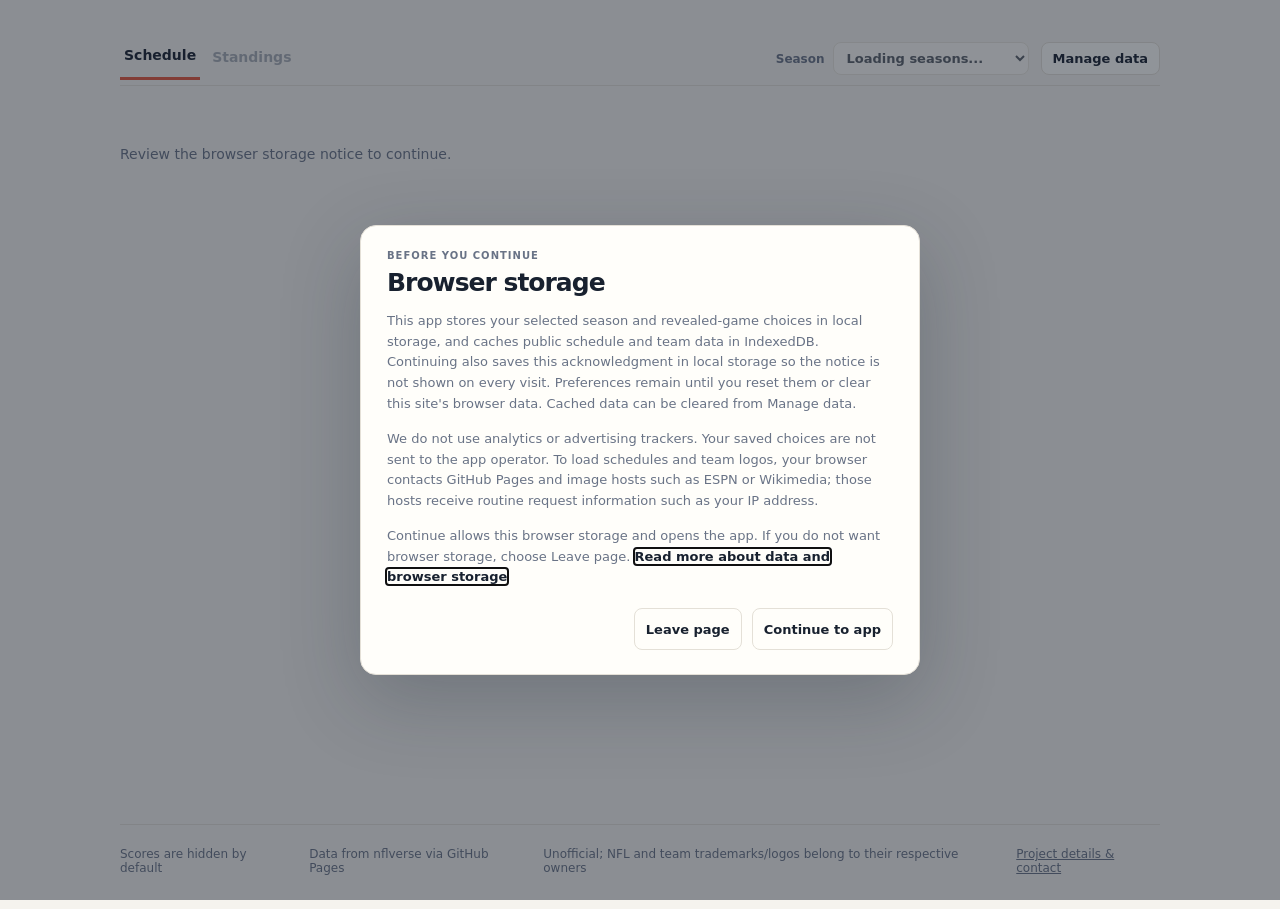
==== index.html @ cc8993b1 "Add first-use browser storage notice" ====
<!doctype html>
<html lang="en">
<head>
  <meta charset="utf-8">
  <meta name="viewport" content="width=device-width, initial-scale=1">
  <meta name="description" content="Browse NFL games without revealing results by default.">
  <title>NFL Spoiler-Free</title>
  <link rel="icon" type="image/svg+xml" href="./favicon.svg">
  <link rel="stylesheet" href="./styles.css">
</head>
<body>
  <main class="app-shell" id="app">
    <nav class="view-nav" aria-label="Season views">
      <div class="view-tabs" role="tablist" aria-label="Season view">
        <button class="view-tab is-active" type="button" role="tab" data-view="schedule" aria-selected="true">Schedule</button>
        <button class="view-tab" type="button" role="tab" data-view="standings" aria-selected="false">Standings</button>
      </div>
      <div class="nav-tools">
        <label class="season-picker">
          <span>Season</span>
          <select id="season-select" aria-label="Season" disabled>
            <option value="" selected>Loading seasons...</option>
          </select>
        </label>
        <button class="manage-data-button" id="manage-data" type="button" aria-haspopup="dialog" aria-controls="data-dialog">Manage data</button>
      </div>
    </nav>

    <div id="loading" class="loading-state" role="status">Loading NFL data...</div>
    <div id="error" class="error-state" role="alert" hidden></div>
    <div id="content" hidden></div>

    <dialog class="data-dialog storage-notice-dialog" id="storage-notice" aria-labelledby="storage-notice-title" aria-describedby="storage-notice-description">
      <header class="data-dialog-header">
        <div>
          <p class="eyebrow">Before you continue</p>
          <h2 id="storage-notice-title">Browser storage</h2>
        </div>
      </header>
      <div class="data-dialog-content">
        <div id="storage-notice-description">
          <p>This app stores your selected season and revealed-game choices in local storage, and caches public schedule and team data in IndexedDB. Continuing also saves this acknowledgment in local storage so the notice is not shown on every visit. Preferences remain until you reset them or clear this site's browser data. Cached data can be cleared from Manage data.</p>
          <p>We do not use analytics or advertising trackers. Your saved choices are not sent to the app operator. To load schedules and team logos, your browser contacts GitHub Pages and image hosts such as ESPN or Wikimedia; those hosts receive routine request information such as your IP address.</p>
          <p>Continue allows this browser storage and opens the app. If you do not want browser storage, choose Leave page. <a href="https://github.com/zapster/nfl-spoilerfree#data-source-and-cache" target="_blank" rel="noopener noreferrer">Read more about data and browser storage</a>.</p>
        </div>
        <div class="storage-notice-actions">
          <button class="data-action-button" id="leave-storage-notice" type="button">Leave page</button>
          <button class="data-action-button" id="continue-storage-notice" type="button">Continue to app</button>
        </div>
      </div>
    </dialog>

    <dialog class="data-dialog" id="data-dialog" aria-labelledby="data-dialog-title">
      <header class="data-dialog-header">
        <div>
          <p class="eyebrow">Browser storage</p>
          <h2 id="data-dialog-title">Manage data</h2>
        </div>
        <button class="dialog-close" id="close-data-dialog" type="button" aria-label="Close manage data dialog">Close</button>
      </header>
      <div class="data-dialog-content">
        <section class="data-action">
          <div>
            <h3>Export selections</h3>
            <p>Download a JSON backup of revealed game selections for all seasons. Scores and schedules are not included.</p>
          </div>
          <button class="data-action-button" id="export-data" type="button">Export JSON</button>
        </section>
        <section class="data-action data-import">
          <div>
            <h3>Import selections</h3>
            <p>Merge a JSON backup with selections already saved in this browser. Existing reveals are kept.</p>
          </div>
          <label class="file-picker">
            <span>Choose JSON backup</span>
            <input id="import-data" type="file" accept="application/json,.json">
          </label>
        </section>
        <section class="data-action data-cache">
          <div>
            <h3>Clear downloaded data cache</h3>
            <p>Remove the cached manifest and season CSVs from IndexedDB. The current view stays loaded; data is downloaded and cached again as needed.</p>
          </div>
          <button class="data-action-button" id="clear-cache" type="button">Clear cache</button>
        </section>
        <section class="data-action data-reset">
          <div>
            <h3>Reset saved selections</h3>
            <p>Remove revealed-game selections for every season and the saved season choice from this browser. The downloaded schedule cache is retained.</p>
          </div>
          <button class="data-action-button danger-button" id="reset-data" type="button">Reset selections</button>
        </section>
        <p class="data-status" id="data-status" role="status" aria-live="polite"></p>
      </div>
    </dialog>

    <dialog class="team-dialog" id="team-dialog" aria-labelledby="team-dialog-title" aria-describedby="team-dialog-description">
      <header class="team-dialog-header">
        <div class="team-dialog-heading">
          <span class="team-dialog-logo" id="team-dialog-logo"></span>
          <div>
            <p class="eyebrow" id="team-dialog-season">2025 regular season</p>
            <h2 id="team-dialog-title">Team games</h2>
            <p class="team-dialog-description" id="team-dialog-description">Regular-season games are grouped by week. Score visibility follows your saved reveals.</p>
          </div>
        </div>
        <button class="dialog-close" id="close-team-dialog" type="button" aria-label="Close team games">Close</button>
      </header>
      <div class="team-dialog-content" id="team-games-list"></div>
    </dialog>
  </main>

  <footer class="site-footer">
    <span>Scores are hidden by default</span>
    <span>Data from nflverse via GitHub Pages</span>
    <span>Unofficial; NFL and team trademarks/logos belong to their respective owners</span>
    <span><a href="https://github.com/zapster/nfl-spoilerfree#legal-and-contact">Project details &amp; contact</a></span>
  </footer>

  <script type="module" src="./app.js"></script>
</body>
</html>
---- styles.css ----
:root {
  --ink: #18212f;
  --muted: #697386;
  --paper: #f5f3ee;
  --card: #fffefa;
  --line: #e4e0d7;
  --red: #e4573d;
  --green: #2f7d60;
  --shadow: 0 16px 40px rgba(26, 37, 52, .08);
}

* { box-sizing: border-box; }

body {
  margin: 0;
  color: var(--ink);
  background: var(--paper);
  font-family: Inter, ui-sans-serif, system-ui, -apple-system, BlinkMacSystemFont, "Segoe UI", sans-serif;
}

button, select { font: inherit; }
button:focus-visible, select:focus-visible, input:focus-visible { outline: 3px solid var(--red); outline-offset: 2px; }

.app-shell, .site-footer {
  width: min(1040px, calc(100% - 40px));
  margin: 0 auto;
}

.app-shell { min-height: calc(100vh - 76px); padding: 42px 0 72px; }

.view-nav {
  display: flex;
  align-items: center;
  justify-content: space-between;
  margin-bottom: 28px;
  border-bottom: 1px solid var(--line);
}

.view-tabs { display: flex; align-items: center; gap: 8px; }

.view-tab {
  padding: 0 4px 14px;
  color: var(--muted);
  background: transparent;
  border: 0;
  cursor: pointer;
  font-size: 14px;
  font-weight: 750;
}

.view-tab.is-active { color: var(--ink); border-bottom: 3px solid var(--red); }
.view-tab:not(.is-active) { opacity: .55; }

.season-picker {
  display: flex;
  align-items: center;
  gap: 8px;
  padding-bottom: 10px;
  color: var(--muted);
  font-size: 12px;
  font-weight: 750;
}

.season-picker select {
  padding: 7px 28px 7px 9px;
  color: var(--ink);
  background: var(--card);
  border: 1px solid var(--line);
  border-radius: 8px;
  font-size: 13px;
  font-weight: 750;
}

.nav-tools { display: flex; align-items: center; gap: 12px; margin-left: auto; }

.manage-data-button, .data-action-button, .dialog-close, .file-picker > span {
  padding: 8px 11px;
  color: var(--ink);
  background: var(--card);
  border: 1px solid var(--line);
  border-radius: 8px;
  cursor: pointer;
  font-size: 13px;
  font-weight: 750;
}

.manage-data-button { margin-bottom: 10px; white-space: nowrap; }
.manage-data-button:hover, .data-action-button:hover, .dialog-close:hover, .file-picker > span:hover { border-color: #b9b3a8; }

.data-dialog {
  width: min(560px, calc(100% - 28px));
  max-height: min(720px, calc(100% - 32px));
  overflow: auto;
  padding: 0;
  color: var(--ink);
  background: var(--card);
  border: 1px solid var(--line);
  border-radius: 16px;
  box-shadow: 0 24px 80px rgba(26, 37, 52, .24);
}

.data-dialog::backdrop { background: rgba(24, 33, 47, .48); }
.data-dialog-header { display: flex; align-items: flex-start; justify-content: space-between; gap: 24px; padding: 24px 26px 0; }
.data-dialog-header .eyebrow { color: var(--muted); font-size: 10px; letter-spacing: .1em; text-transform: uppercase; }
.data-dialog-header h2 { margin: 0; font-size: 25px; letter-spacing: -.04em; }
.dialog-close { flex: 0 0 auto; }
.data-dialog-content { padding: 8px 26px 24px; }
.data-action { display: flex; align-items: center; justify-content: space-between; gap: 24px; padding: 18px 0; border-bottom: 1px solid var(--line); }
.data-action h3 { margin: 0 0 5px; font-size: 14px; }
.data-action p { max-width: 350px; margin: 0; color: var(--muted); font-size: 12px; line-height: 1.5; }
.data-action-button { flex: 0 0 auto; white-space: nowrap; }
.storage-notice-dialog .data-dialog-content { padding-top: 14px; }
.storage-notice-dialog .data-dialog-content p { margin-bottom: 14px; color: var(--muted); font-size: 13px; line-height: 1.6; }
.storage-notice-dialog .data-dialog-content a { color: var(--ink); font-weight: 750; text-underline-offset: 3px; }
.storage-notice-actions { display: flex; justify-content: flex-end; gap: 10px; margin-top: 20px; }
.storage-notice-actions .data-action-button { min-height: 42px; }
.data-import { align-items: flex-start; flex-direction: column; gap: 13px; }
.file-picker { display: flex; align-items: center; gap: 12px; flex-wrap: wrap; color: var(--muted); font-size: 12px; }
.file-picker > span { display: inline-block; }
.file-picker input { max-width: 100%; font-size: 12px; }
.data-reset { border-bottom: 0; }
.danger-button { color: #9b3d2c; border-color: #e8c9c0; }
.danger-button:hover { background: #fff5f1; border-color: #d88b78; }
.data-status { min-height: 1.5em; margin: 8px 0 0; color: var(--green); font-size: 12px; line-height: 1.5; }
.data-status.is-error { color: #9b3d2c; }

button.team { width: 100%; padding: 0; color: inherit; background: transparent; border: 0; cursor: pointer; text-align: left; }
button.team:hover > span:not(.team-logo) { text-decoration: underline; text-decoration-color: rgba(24, 33, 47, .35); text-underline-offset: 4px; }
.team-identity-button { display: flex; align-items: center; flex: 1; gap: 9px; min-width: 0; padding: 0; color: var(--ink); background: transparent; border: 0; cursor: pointer; font: inherit; text-align: left; }
.team-identity-button:hover .team-name { text-decoration: underline; text-decoration-color: rgba(24, 33, 47, .35); text-underline-offset: 3px; }
.team-identity-button:focus-visible, button.team:focus-visible { border-radius: 8px; }

.team-dialog {
  display: none;
  width: min(96vw, 1800px);
  height: min(94vh, 1100px);
  height: min(94dvh, 1100px);
  max-width: calc(100vw - 16px);
  max-height: calc(100dvh - 16px);
  flex-direction: column;
  overflow: hidden;
  padding: 0;
  color: var(--ink);
  background: var(--paper);
  border: 1px solid var(--line);
  border-radius: 20px;
  box-shadow: 0 24px 90px rgba(26, 37, 52, .28);
}

.team-dialog[open] { display: flex; }
.team-dialog::backdrop { background: rgba(24, 33, 47, .62); }
.team-dialog-header { display: flex; align-items: center; justify-content: space-between; gap: 24px; padding: 22px 32px; background: var(--card); border-bottom: 1px solid var(--line); }
.team-dialog-heading { display: flex; align-items: center; gap: 16px; min-width: 0; }
.team-dialog-logo { flex: 0 0 auto; }
.team-dialog-logo .team-logo { width: 64px; height: 64px; }
.team-dialog-header h2 { margin: 0 0 5px; font-size: clamp(21px, 3vw, 30px); letter-spacing: -.04em; }
.team-dialog-header .eyebrow { margin-bottom: 4px; color: var(--muted); font-size: 10px; letter-spacing: .1em; text-transform: uppercase; }
.team-dialog-description { margin: 0; color: var(--muted); font-size: 12px; }
.team-dialog-content { flex: 1; min-height: 0; overflow: auto; padding: 8px clamp(18px, 3vw, 44px) 32px; overscroll-behavior: contain; }
.team-week { padding: 18px 0 22px; border-bottom: 1px solid var(--line); }
.team-week-heading { display: flex; align-items: baseline; justify-content: space-between; gap: 16px; margin-bottom: 12px; }
.team-week-heading h3 { margin: 0; font-size: 17px; letter-spacing: -.02em; }
.team-week-date { color: var(--muted); font-size: 12px; }
.team-week-games { display: grid; grid-template-columns: minmax(0, 1fr); gap: 12px; }
.team-week-games .game-card { width: 100%; max-width: 960px; margin-inline: auto; }
.team-games-empty { padding: 32px 0; color: var(--muted); }

.loading-state, .error-state {
  padding: 32px 0;
  color: var(--muted);
  font-size: 14px;
}

.error-state { color: #9b3d2c; }

.page-heading {
  display: flex;
  align-items: end;
  justify-content: space-between;
  gap: 24px;
  margin-bottom: 24px;
}

.schedule-tools { display: flex; align-items: center; gap: 12px; }

.eyebrow {
  margin: 0 0 7px;
  color: var(--red);
  font-size: 11px;
  font-weight: 850;
  letter-spacing: .1em;
  text-transform: uppercase;
}

h1, h2, p { margin-top: 0; }
h1 { margin-bottom: 6px; font-size: 32px; letter-spacing: -.04em; }
h2 { margin-bottom: 0; font-size: 19px; letter-spacing: -.025em; }
.intro { margin-bottom: 0; color: var(--muted); font-size: 13px; }
.data-note { color: var(--muted); font-size: 12px; font-weight: 750; }

.week-stream { display: grid; gap: 24px; }
.week-block { min-width: 0; }
.week-block.is-current { scroll-margin-top: 16px; }
.week-summary { display: flex; align-items: center; justify-content: space-between; gap: 20px; padding: 13px 16px; border-bottom: 1px solid var(--line); cursor: pointer; list-style: none; }
.week-summary::-webkit-details-marker { display: none; }
.week-summary::marker { display: none; }
.week-summary-copy { display: flex; align-items: baseline; gap: 12px; min-width: 0; }
.week-title { font-size: 23px; font-weight: 800; letter-spacing: -.035em; }
.week-date { color: var(--muted); font-size: 13px; font-weight: 650; }
.current-week { display: inline-block; margin-left: 7px; padding: 4px 7px; color: var(--green); background: #e5f0ea; border-radius: 999px; font-size: 10px; letter-spacing: .06em; text-transform: uppercase; vertical-align: middle; }
.week-summary-actions { display: flex; align-items: center; gap: 10px; flex: 0 0 auto; }
.uncover-all { padding: 5px 8px; color: var(--red); background: transparent; border: 1px solid #d6b5aa; border-radius: 999px; cursor: pointer; font-size: 11px; font-weight: 800; white-space: nowrap; }
.uncover-all:hover { background: #fff7f3; }
.uncover-all.is-all-revealed { color: var(--green); background: #e5f0ea; border-color: #bad4c5; }
.uncover-all.is-all-revealed:hover { background: #dcebe2; }
.uncover-all:disabled { color: var(--muted); background: transparent; border-color: var(--line); cursor: default; opacity: .7; }
.week-count { color: var(--muted); font-size: 11px; font-weight: 750; letter-spacing: .04em; }
.week-toggle { position: relative; display: block; width: 24px; height: 24px; flex: 0 0 auto; color: var(--red); border: 1px solid #d6b5aa; border-radius: 50%; }
.week-toggle::before, .week-toggle::after { position: absolute; top: 11px; left: 6px; width: 10px; height: 1px; background: currentColor; content: ""; }
.week-toggle::after { transform: rotate(90deg); }
.week-block[open] .week-toggle::after { display: none; }
.week-block:not([open]) .week-summary { max-width: 100%; padding: 13px 16px; background: var(--card); border: 1px solid var(--line); border-radius: 12px; box-shadow: var(--shadow); }
.week-block:not([open]) .week-summary-copy { align-items: center; }
.week-block:not([open]) + .week-block:not([open]) { margin-top: -16px; }
.week-block > .games { margin-top: 12px; }

.games { display: grid; gap: 10px; }

.game-card {
  display: grid;
  grid-template-columns: 116px minmax(0, 1fr);
  align-items: center;
  gap: 22px;
  min-height: 108px;
  padding: 18px 22px;
  background: var(--card);
  border: 1px solid var(--line);
  border-radius: 16px;
  box-shadow: var(--shadow);
}

.game-time {
  color: var(--muted);
  font-size: 12px;
  font-weight: 750;
  line-height: 1.5;
  text-transform: uppercase;
}

.game-time strong { display: block; font-size: 11px; letter-spacing: .08em; }
.game-time strong.is-final { color: var(--green); }
.game-time strong.is-scheduled { color: var(--red); }

.matchup {
  display: grid;
  grid-template-columns: minmax(0, 1fr) 68px minmax(0, 1fr);
  align-items: center;
  gap: 14px;
}

.team { display: flex; align-items: center; gap: 10px; min-width: 0; font-size: 27px; font-weight: 750; }
.team.home { justify-content: flex-end; text-align: right; }
.team > span:not(.team-logo), .team-name { overflow: hidden; text-overflow: ellipsis; white-space: nowrap; }

.team-logo {
  position: relative;
  display: grid;
  width: 56px;
  height: 56px;
  flex: 0 0 auto;
  place-items: center;
  color: white;
  background: var(--badge-color);
  border-radius: 9px 9px 9px 3px;
  font-size: 10px;
  font-weight: 900;
  letter-spacing: -.04em;
}

.team-logo-small { width: 32px; height: 32px; border-radius: 7px 7px 7px 2px; font-size: 8px; }
.team-logo img { position: absolute; inset: 0; width: 100%; height: 100%; padding: 4px; object-fit: contain; background: var(--card); border-radius: inherit; }
.team-logo-small img { padding: 3px; }
.team-logo-fallback { display: grid; width: 100%; height: 100%; place-items: center; }

.game-score {
  display: grid;
  min-width: 68px;
  min-height: 44px;
  padding: 2px 6px;
  place-items: center;
  color: var(--ink);
  background: transparent;
  border: 0;
  border-radius: 8px;
  text-align: center;
  font-size: 29px;
  font-weight: 850;
  white-space: nowrap;
}

button.game-score { cursor: pointer; }
button.game-score:hover { background: #f0ede5; }
button.game-score:focus-visible, .conference-tab:focus-visible, .view-tab:focus-visible { outline: 3px solid rgba(228, 87, 61, .35); outline-offset: 3px; }
.game-score.is-scheduled { color: var(--muted); }
.view-note, .legend { margin: 18px 0 0; color: var(--muted); font-size: 12px; }

.conference-tabs { display: inline-flex; padding: 4px; background: #ebe8e0; border-radius: 10px; }
.conference-tab { padding: 8px 16px; color: var(--muted); background: transparent; border: 0; border-radius: 7px; cursor: pointer; font-size: 12px; font-weight: 800; }
.conference-tab[aria-selected="true"] { color: var(--ink); background: var(--card); box-shadow: 0 2px 8px rgba(26, 37, 52, .08); }

.division-grid { display: grid; grid-template-columns: repeat(2, minmax(0, 1fr)); gap: 18px; }
.division { overflow: hidden; background: var(--card); border: 1px solid var(--line); border-radius: 16px; box-shadow: var(--shadow); }
.division-heading { display: flex; align-items: baseline; justify-content: space-between; gap: 16px; padding: 20px 20px 14px; border-bottom: 1px solid var(--line); }
.division-heading span { color: var(--muted); font-size: 11px; font-weight: 750; letter-spacing: .08em; text-transform: uppercase; }
.standings-table { width: 100%; border-collapse: collapse; table-layout: fixed; }
.standings-table th { padding: 11px 8px; color: var(--muted); font-size: 10px; font-weight: 800; letter-spacing: .06em; text-align: right; text-transform: uppercase; }
.standings-table th:first-child { width: 58%; padding-left: 20px; text-align: left; }
.standings-table th:last-child, .standings-table td:last-child { padding-right: 20px; }
.standings-table td { padding: 13px 8px; border-top: 1px solid #efede7; color: var(--muted); font-size: 12px; font-weight: 700; text-align: right; white-space: nowrap; }
.standings-table tr.has-unrevealed td { background: #faf1e3; }
.standings-table td:first-child { padding-left: 20px; color: var(--ink); text-align: left; }
.team-cell { display: flex; align-items: center; gap: 9px; min-width: 0; }
.rank { width: 14px; color: var(--muted); font-size: 11px; text-align: center; }
.partial-mark { color: var(--red); font-size: 15px; font-weight: 900; line-height: 1; }
.record { color: var(--ink) !important; font-weight: 850 !important; }
.streak { color: var(--green) !important; }
.legend { display: flex; gap: 20px; margin: 20px 2px 0; }
.legend > span::before { display: inline-block; width: 6px; height: 6px; margin: 0 6px 1px 0; background: var(--green); border-radius: 50%; content: ""; }

.site-footer { display: flex; justify-content: space-between; gap: 20px; padding: 22px 0 34px; color: var(--muted); border-top: 1px solid var(--line); font-size: 12px; }
.site-footer a { color: inherit; }

@media (max-width: 700px) {
  .app-shell, .site-footer { width: min(100% - 28px, 560px); }
  .app-shell { padding: 42px 0 54px; }
  .view-nav { align-items: flex-end; }
  .page-heading { display: block; }
  .schedule-tools { flex-wrap: wrap; margin-top: 12px; }
  .schedule-tools .data-note { margin-top: 0; }
  .week-summary-copy { display: block; }
  .week-date { display: block; margin-top: 4px; }
  .game-card { grid-template-columns: 72px minmax(0, 1fr); gap: 12px; padding: 16px 14px; }
  .game-time { font-size: 11px; }
  .matchup { grid-template-columns: minmax(0, 1fr) 48px minmax(0, 1fr); gap: 7px; }
  .team { gap: 6px; font-size: 20px; }
  .team > span:not(.team-logo) { display: none; }
  .game-score { min-width: 48px; font-size: 26px; }
  .team-logo { width: 48px; height: 48px; font-size: 9px; }
  .team-dialog-header { gap: 12px; padding: 18px; }
  .team-dialog-heading { gap: 11px; }
  .team-dialog-logo .team-logo { width: 48px; height: 48px; }
  .team-dialog-content { padding: 4px 18px 22px; }
  .standings-heading .conference-tabs { display: flex; margin-top: 20px; }
  .conference-tab { flex: 1; }
  .division-grid { grid-template-columns: 1fr; gap: 14px; }
  .standings-table th:nth-child(4), .standings-table td:nth-child(4) { display: none; }
  .standings-table th, .standings-table td { padding-right: 7px; }
  .standings-table th:first-child, .standings-table td:first-child { padding-left: 14px; }
  .standings-table th:last-child, .standings-table td:last-child { padding-right: 14px; }
  .legend, .site-footer { display: block; }
  .legend span, .site-footer span { display: block; margin-bottom: 6px; }
}

@media (max-width: 480px) {
  .view-nav { flex-wrap: wrap; }
  .nav-tools { flex-basis: 100%; justify-content: flex-end; gap: 8px; padding-bottom: 10px; }
  .season-picker { padding-bottom: 0; }
  .manage-data-button { margin-bottom: 0; }
  .data-dialog-header { padding: 20px 20px 0; }
  .data-dialog-content { padding: 8px 20px 20px; }
  .storage-notice-actions { flex-direction: column-reverse; }
  .storage-notice-actions .data-action-button { width: 100%; }
  .data-action { align-items: stretch; flex-direction: column; gap: 12px; }
  .data-action-button { width: 100%; }
  .team-dialog { width: calc(100vw - 12px); height: calc(100dvh - 12px); max-width: none; max-height: none; border-radius: 14px; }
  .team-dialog-header { padding: 14px; }
  .team-dialog-heading { gap: 9px; }
  .team-dialog-description { max-width: 35ch; font-size: 11px; }
  .team-dialog-header .dialog-close { padding: 7px 9px; font-size: 12px; }
  .team-dialog-content { padding: 2px 14px 16px; }
  .team-week { padding: 15px 0 18px; }
}
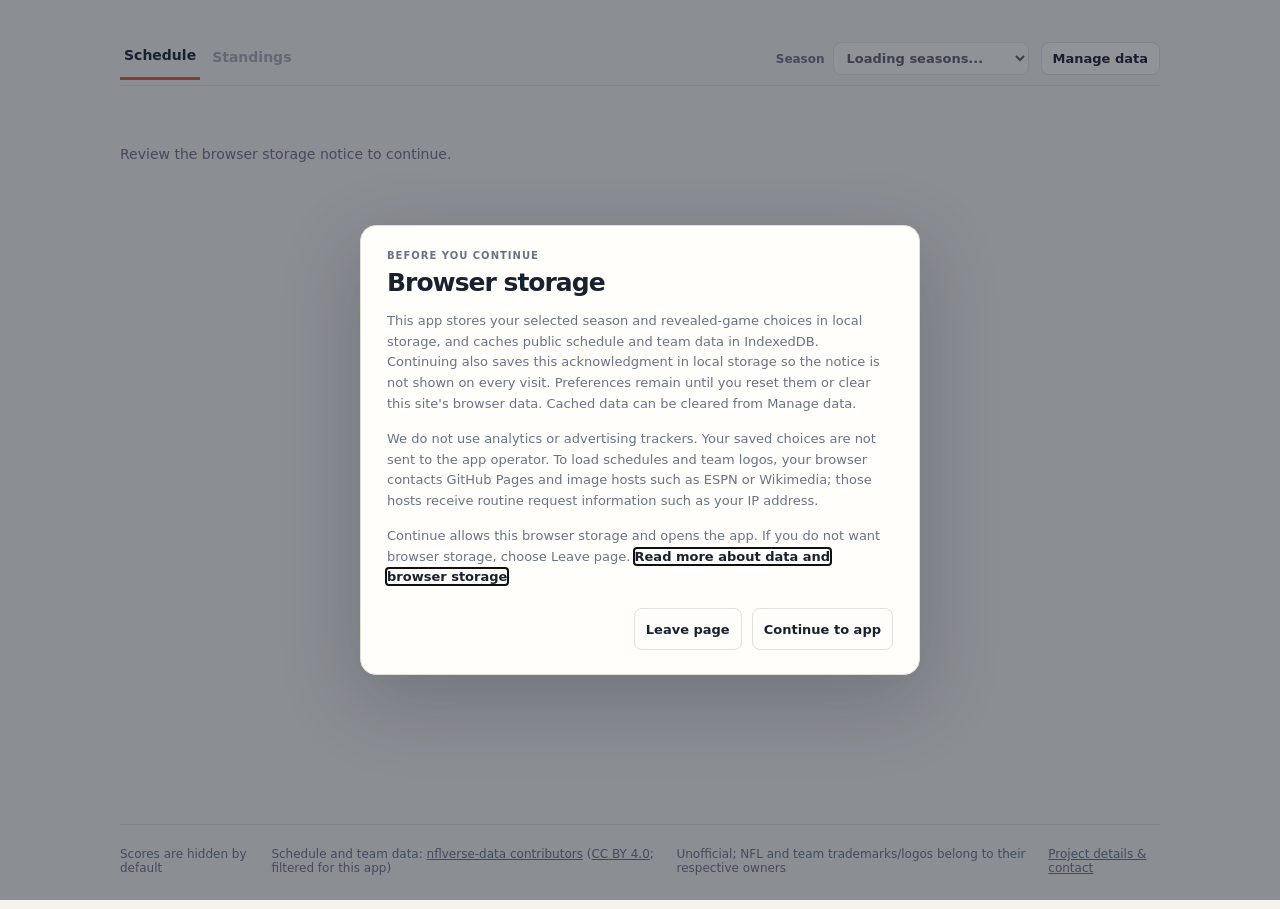
==== commit e663957b: "Credit nflverse data contributors" ====
--- a/index.html
+++ b/index.html
@@ -112,7 +112,7 @@
 
   <footer class="site-footer">
     <span>Scores are hidden by default</span>
-    <span>Data from nflverse via GitHub Pages</span>
+    <span>Schedule and team data: <a href="https://github.com/nflverse/nflverse-data">nflverse-data contributors</a> (<a href="https://creativecommons.org/licenses/by/4.0/">CC BY 4.0</a>; filtered for this app)</span>
     <span>Unofficial; NFL and team trademarks/logos belong to their respective owners</span>
     <span><a href="https://github.com/zapster/nfl-spoilerfree#legal-and-contact">Project details &amp; contact</a></span>
   </footer>
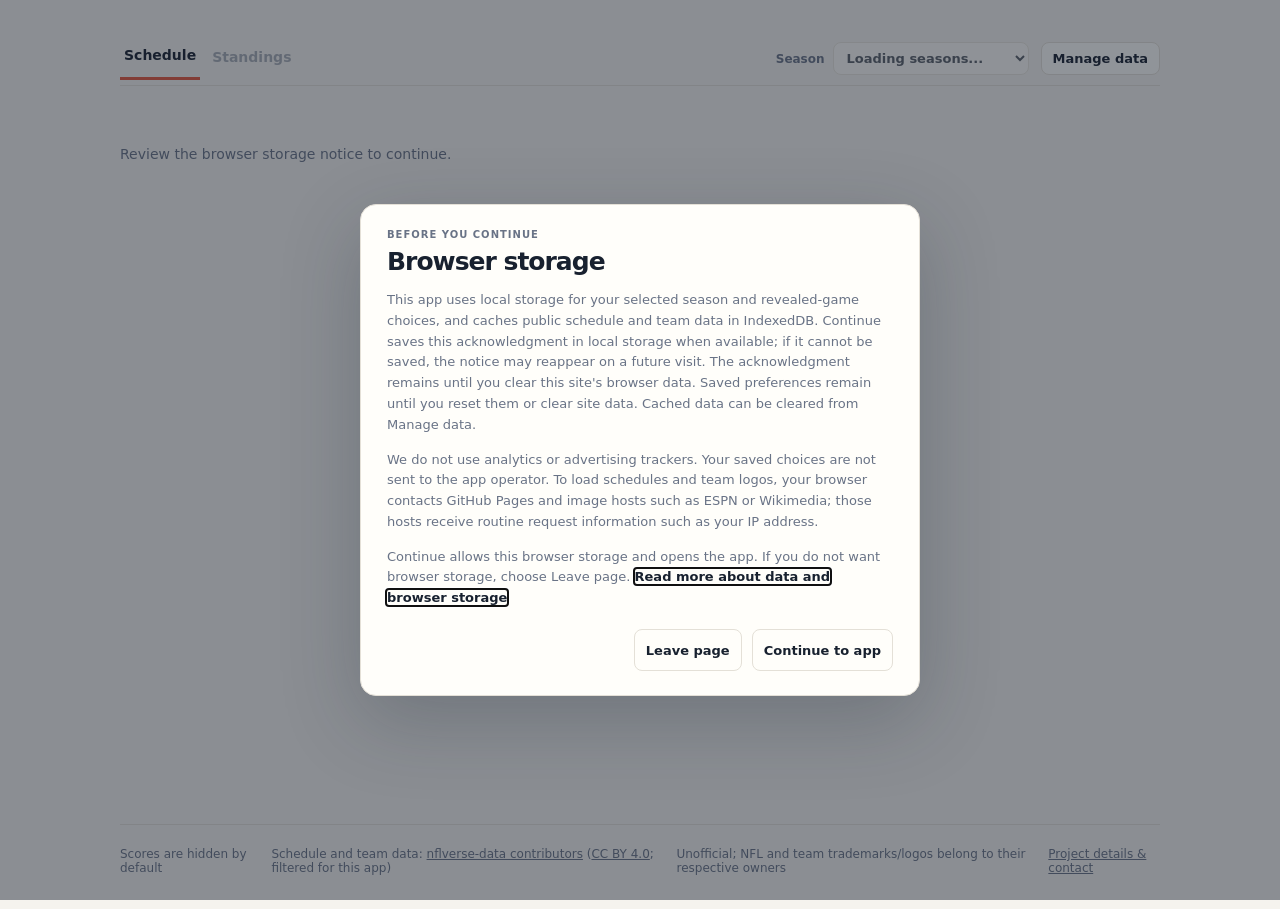
==== commit e6019eba: "Align docs with current app behavior" ====
--- a/index.html
+++ b/index.html
@@ -39,7 +39,7 @@
       </header>
       <div class="data-dialog-content">
         <div id="storage-notice-description">
-          <p>This app stores your selected season and revealed-game choices in local storage, and caches public schedule and team data in IndexedDB. Continuing also saves this acknowledgment in local storage so the notice is not shown on every visit. Preferences remain until you reset them or clear this site's browser data. Cached data can be cleared from Manage data.</p>
+          <p>This app uses local storage for your selected season and revealed-game choices, and caches public schedule and team data in IndexedDB. Continue saves this acknowledgment in local storage when available; if it cannot be saved, the notice may reappear on a future visit. The acknowledgment remains until you clear this site's browser data. Saved preferences remain until you reset them or clear site data. Cached data can be cleared from Manage data.</p>
           <p>We do not use analytics or advertising trackers. Your saved choices are not sent to the app operator. To load schedules and team logos, your browser contacts GitHub Pages and image hosts such as ESPN or Wikimedia; those hosts receive routine request information such as your IP address.</p>
           <p>Continue allows this browser storage and opens the app. If you do not want browser storage, choose Leave page. <a href="https://github.com/zapster/nfl-spoilerfree#data-source-and-cache" target="_blank" rel="noopener noreferrer">Read more about data and browser storage</a>.</p>
         </div>
